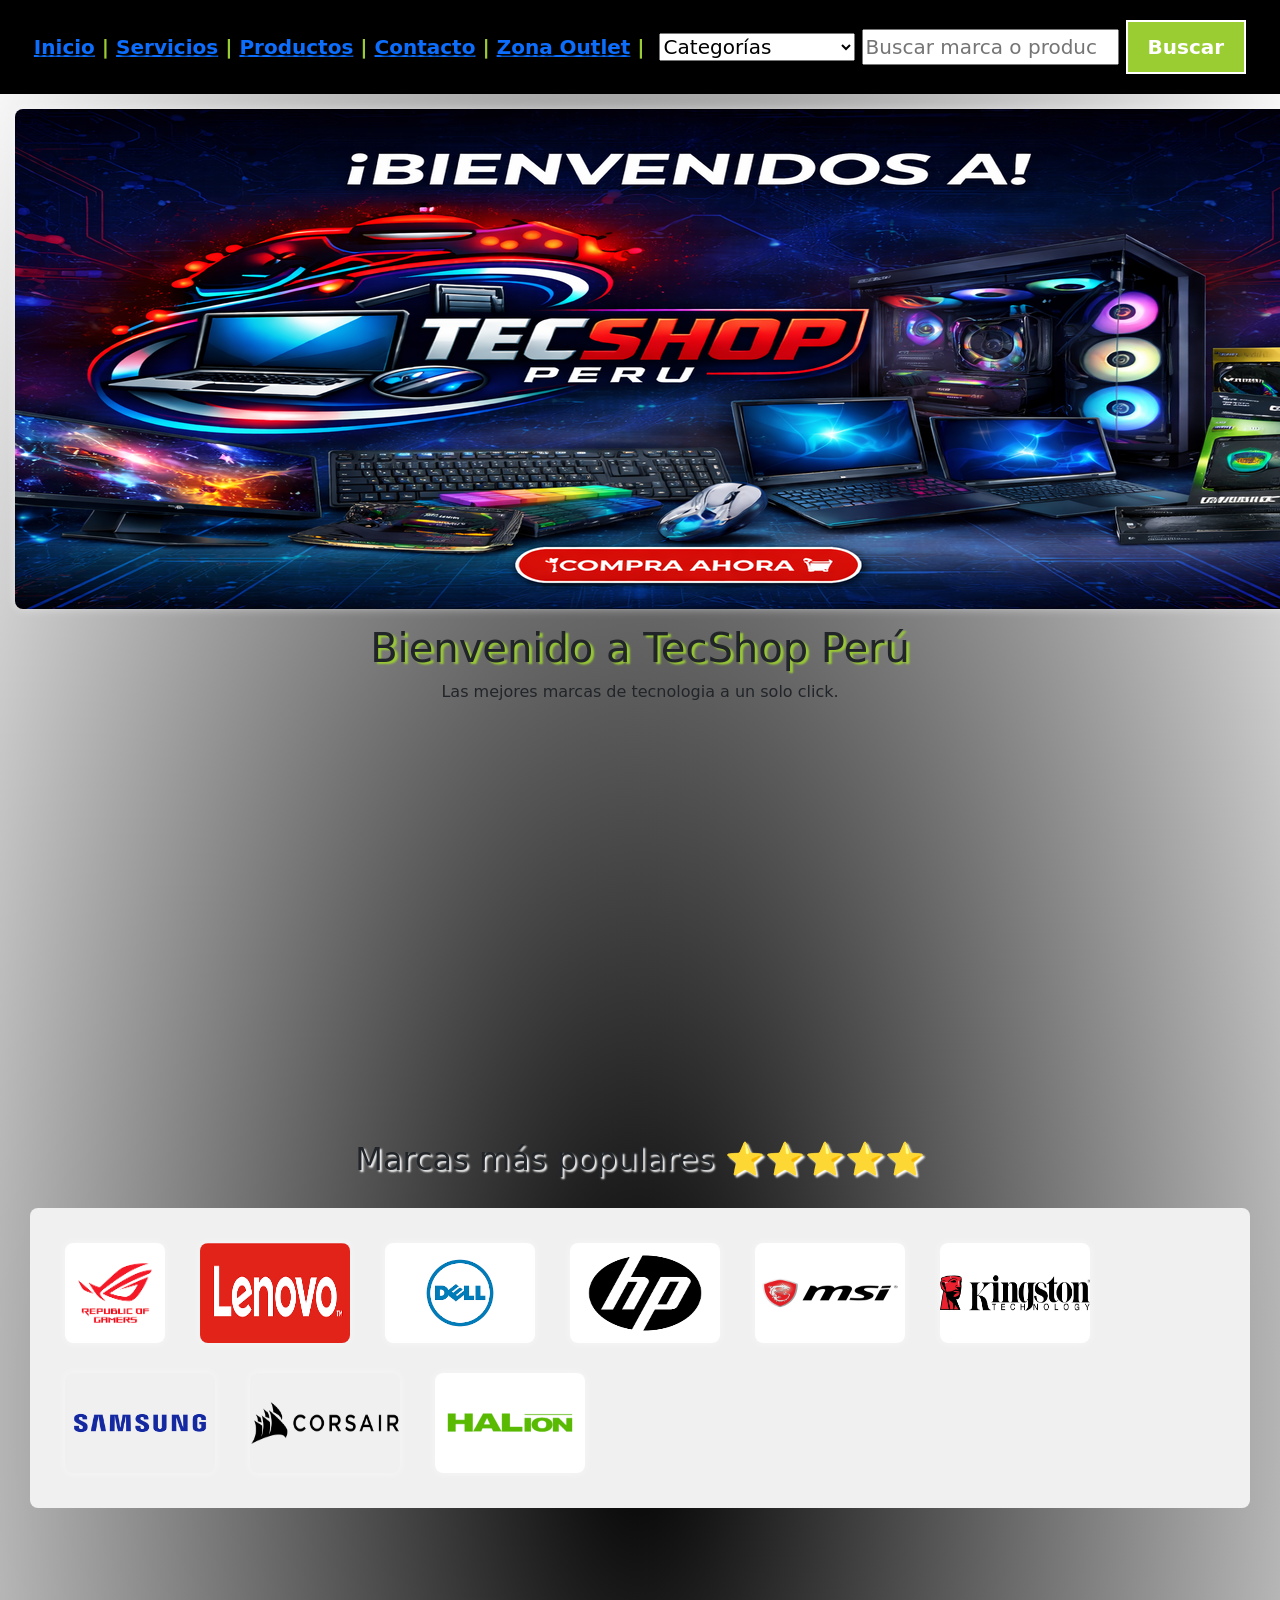
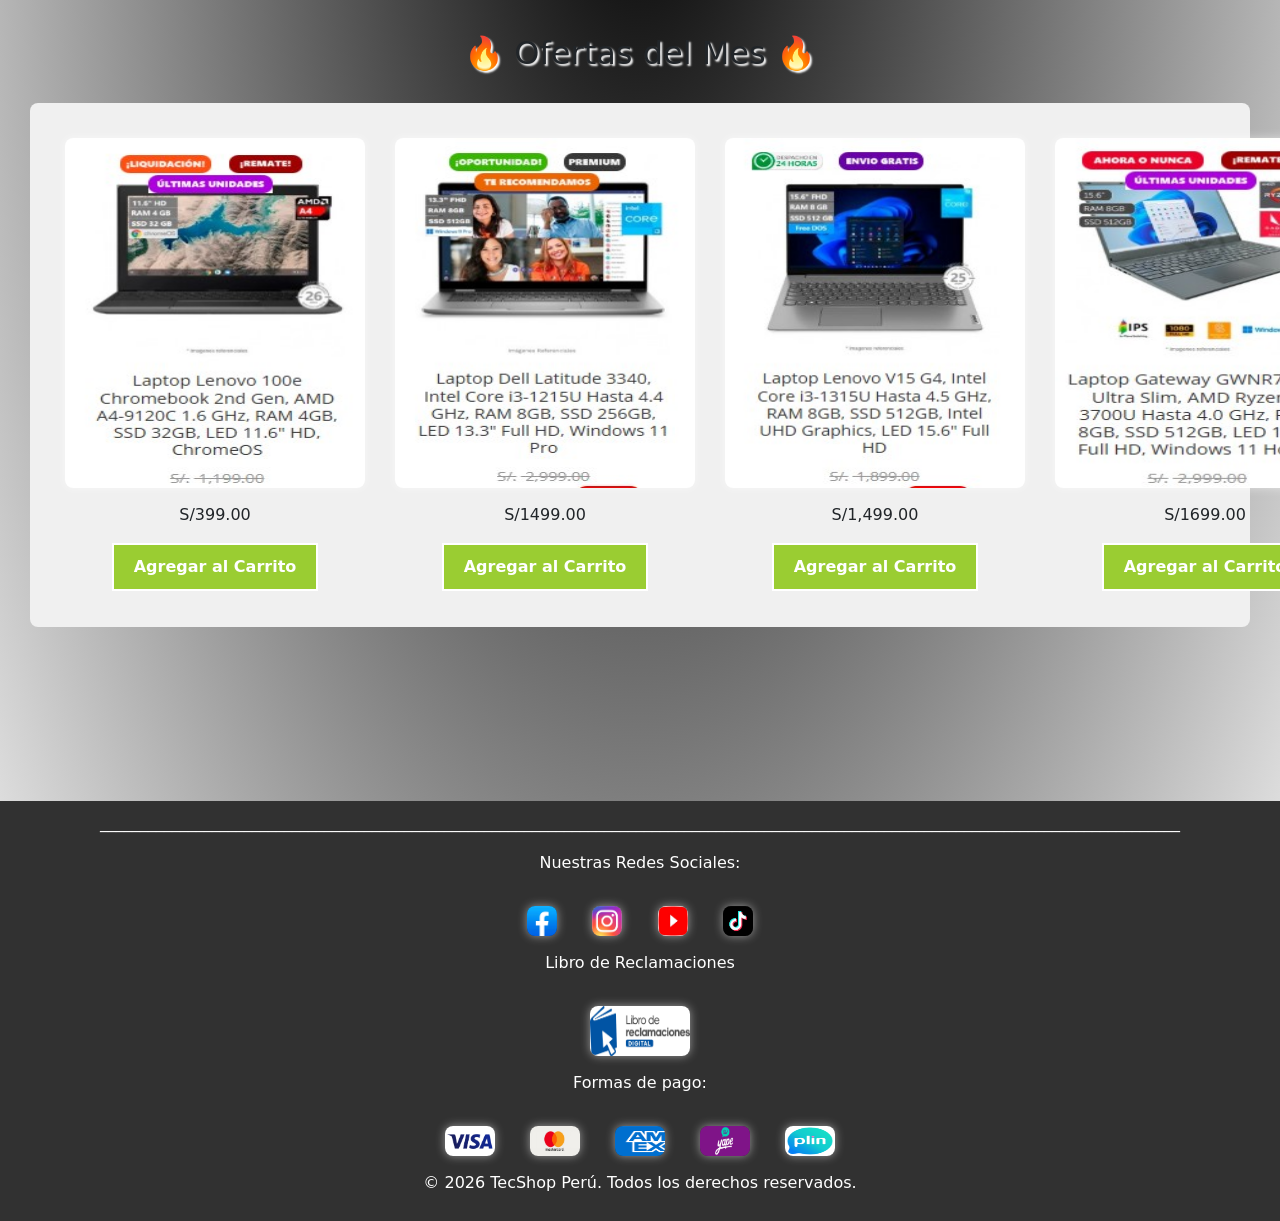
==== index.html @ 53ff3b76 "Se creó la versión 2.0 de mi proyecto web TecShop" ====
<!DOCTYPE html>
<html lang="es">
<head>
    <meta charset="UTF-8">
    <meta name="viewport" content="width=device-width, initial-scale=1.0">
    <title>Tecshop - Inicio</title>
    <link rel="preconnect" href="https://fonts.googleapis.com">
    <link rel="preconnect" href="https://fonts.gstatic.com" crossorigin>
    <link href="https://fonts.googleapis.com/css2?family=Chakra+Petch:ital,wght@0,300;0,400;0,500;0,600;0,700;1,300;1,400;1,500;1,600;1,700&display=swap" rel="stylesheet">
    <link rel="stylesheet" href="./css/estilos.css">
    <link href="https://cdn.jsdelivr.net/npm/bootstrap@5.3.8/dist/css/bootstrap.min.css" rel="stylesheet" integrity="sha384-sRIl4kxILFvY47J16cr9ZwB07vP4J8+LH7qKQnuqkuIAvNWLzeN8tE5YBujZqJLB" crossorigin="anonymous">
</head>
<body>

    <!-- Menú de navegación-->

    <header>
        <nav>
            <a href="index.html">Inicio</a>  |
            <a href="servicios.html">Servicios</a>  |
            <a href="productos.html">Productos</a>  |
            <a href="contacto.html">Contacto</a>  |
            <a href="remate.html">Zona Outlet</a>  |
            <label for="categorias"></label>
            <select id="categorias" name="categorias">
                <option value="Categorías">Categorías</option>
                <option value="laptops">Laptops</option>
                <option value="Pcs">Pcs de Escritorio</option>
                <option value="monitores">Monitores</option>
                <option value="accesorios">Accesorios</option>
                <option value="Memorias">Memorias</option>
                <option value="Almacenamiento">Almacenamiento</option>
                <option value="Refrigeración">Refrigeración</option>
                <option value="Graficas">Tarjetas Gráficas</option>
                <option value="Fuentes">Fuentes de Poder</option>
            </select>
                
            <input type="search" placeholder="Buscar marca o producto..."> <button type="submit">Buscar</button>
        </nav>
    </header>

    <!-- Contenido de Inicio-->
   
    <main>
        <div>
            <img src="./imagenes/logo1.png" alt="Logo de TecShop" >           
            <center><h1>Bienvenido a TecShop Perú</h1>
            <p>Las mejores marcas de tecnologia a un solo click.</p></center>
            <video loop muted width="600" height="400" autoplay>
                <source src="./videos/videointro.mp4" type="video/mp4">
                Tu navegador no soporta el elemento de video.
            </video>
        </div>   
        

        <br><br><br><br>
        <h2>Marcas más populares ⭐⭐⭐⭐⭐</h2>
        <section>
            <br><br>
            <div>
                <img src="./imagenes/asuslogo.png" height="100" alt="Logo de Asus">
                <img src="./imagenes/lenovologo.png" width="150" height="100" alt="Logo de Lenovo">
                <img src="./imagenes/delllogo.png" width="150" height="100" alt="Logo de Dell">
                <img src="./imagenes/hplogo.png" width="150" height="100" alt="Logo de HP">
                <img src="./imagenes/msilogo.png" width="150" height="100" alt="Logo de MSI">                        
                <img src="./imagenes/kingstonlogo.jpg" width="150" height="100" alt="Logo de Kingston">
                <img src="./imagenes/samsunglogo.png" width="150" height="100" alt="Logo de Samsung">
                <img src="./imagenes/corsairlogo.png" width="150" height="100" alt="Logo de Corsair">
                <img src="./imagenes/halionlogo.jpg" width="150" height="100" alt="Logo de Halion">
            </div>
            
        </section>
        <br><br><br><br>
        <div>
            <h2>🔥 Ofertas del Mes 🔥</h2>
        </div>

        <section class="ofertas">
            
            <br><br>
            <div>
                <img src="./imagenes/oferta1.jpg" width="300" height="350" alt="Oferta 1">
                <p>S/399.00</p>
                <p><button>Agregar al Carrito</button></p>
            </div>   
            <div>
                <img src="./imagenes/oferta2.jpg" width="300" height="350" alt="Oferta 2">
                <p>S/1499.00</p>
                <p><button>Agregar al Carrito</button></p>                        
            </div>
            <div>
                <img src="./imagenes/oferta3.jpg" width="300" height="350" alt="Oferta 3">
                <p>S/1,499.00</p>
                <p><button>Agregar al Carrito</button></p>
            </div>
            <div>
                <img src="./imagenes/oferta4.jpg" width="300" height="350" alt="Oferta 4">
                <p>S/1699.00</p>
                <p><button>Agregar al Carrito</button></p>
            </div>
        </section>
    </main>

    <br><br><br><br><br><br>
    <footer>
        <p>_______________________________________________________________________________________________________________________________________</p>
        <div>
            <p>Nuestras Redes Sociales:</p>
            <a href="http://www.facebook.com"><img src="./imagenes/facebook.jpg" width="30" height="30" alt=""></a>
            <a href="http://www.instagram.com"><img src="./imagenes/instagram.jpg" width="30" height="30" alt=""></a>
            <a href="http://www.youtube.com"><img src="./imagenes/youtube.jpg" width="30" height="30" alt=""></a>
            <a href="http://www.tiktok.com"><img src="./imagenes/tiktok.jfif" width="30" height="30" alt=""></a>
        </div>
        <div>
            <p>Libro de Reclamaciones</p>
            <img src="./imagenes/libro.jpg" alt="Libro de Reclamaciones" width="100" height="50">
        </div>
        <div>
            <p>Formas de pago:</p>
           <img src="./imagenes/visalogo.jpg" alt="Logo de Visa" width="50" height="30">
           <img src="./imagenes/mastercard.png" alt="Logo de Mastercard" width="50" height="30">
           <img src="./imagenes/amexlogo.png" alt="Logo de American Express" width="50" height="30">
           <img src="./imagenes/yapelogo.png" alt="Logo de Yape" width="50" height="30">
           <img src="./imagenes/plinlogo.png" alt="Logo de Plin" width="50" height="30">
        </div>
        
        <p>© 2026 TecShop Perú. Todos los derechos reservados.</p>

    </footer>
    
</body>
</html>
---- css/estilos.css ----
.chakra-petch-light {
  font-family: "Chakra Petch", sans-serif;
  font-weight: 300;
  font-style: normal;
}

.chakra-petch-regular {
  font-family: "Chakra Petch", sans-serif;
  font-weight: 400;
  font-style: normal;
}

.chakra-petch-medium {
  font-family: "Chakra Petch", sans-serif;
  font-weight: 500;
  font-style: normal;
}

.chakra-petch-semibold {
  font-family: "Chakra Petch", sans-serif;
  font-weight: 600;
  font-style: normal;
}

.chakra-petch-bold {
  font-family: "Chakra Petch", sans-serif;
  font-weight: 700;
  font-style: normal;
}

.chakra-petch-light-italic {
  font-family: "Chakra Petch", sans-serif;
  font-weight: 300;
  font-style: italic;
}

.chakra-petch-regular-italic {
  font-family: "Chakra Petch", sans-serif;
  font-weight: 400;
  font-style: italic;
}

.chakra-petch-medium-italic {
  font-family: "Chakra Petch", sans-serif;
  font-weight: 500;
  font-style: italic;
}

.chakra-petch-semibold-italic {
  font-family: "Chakra Petch", sans-serif;
  font-weight: 600;
  font-style: italic;
}

.chakra-petch-bold-italic {
  font-family: "Chakra Petch", sans-serif;
  font-weight: 700;
  font-style: italic;
}

@media screen and (max-width: 1200px) {
    h1 {
        font-size: 48px;
    }
    
    h2 {
        font-size: 32px;
    }
    
    section.ofertas {
        flex-direction: column;
        align-items: center;
    }
    
    img {
        max-width: 80%;
        margin: 10px 0;
    }
}


body {
    font-family: "Chakra Petch", sans-serif;
    background: radial-gradient(ellipse at center, #000000, #ffffff );
    margin: 0;    
}

header {
    background-color: #000000;
    color: yellowgreen;    
    text-align: center;
    text-shadow: black 3px 2px 2px;
    padding: 20px;
    font-weight: bold;
    font-size: 20px
}

a {
    color: white;
    text-decoration: none;
    
    
}

a:hover {
    text-decoration: underline;
    color: yellowgreen;   
}

h1 {
    font-size: 72px;
    margin: 0;
    color: white;
    text-shadow: yellowgreen 3px 2px 2px;
    text-align: center;
}

h2 {
    font-size: 52px;
    margin: 20px 0;
    color: yellowgreen;
    text-align: center;
    text-shadow: white 2px 2px 2px;
}

video {
    display: block;
    margin: 20px auto;
    max-width: 100%;
    height: auto;
}

section.ofertas {
    background-color: #f0f0f0;
    padding: 20px;
    margin: 30px;
    border-radius: 8px;
    display: flex;
    flex-direction: row;
    justify-content: space-around;
    text-align: center;
    
}   
section {
    background-color: #f0f0f0;
    padding: 20px;
    margin: 30px;
    border-radius: 8px;
    display: flex;
    flex-direction: row;

}

img {
    margin: 15px;
    border-radius: 8px;
    box-shadow: 0 0 10px rgba(255, 255, 255, 0.5);
    align-items: center;
}

footer {
    background-color: #313131;
    color: white;
    text-align: center;
    padding: 10px;
    position: bottom;
    width: 100%;
    bottom: 0;
}

button {
    background-color: yellowgreen;
    color: white;
    border: white 2px solid;
    padding: 10px 20px;
    text-align: center;
    text-decoration: none;
    display: inline-block;
    font-size: 16px;
    margin: 4px 2px;
    cursor: pointer;
    border-radius: 4px;
    font-weight: bold;
}

button:hover {
    background-color: black;
    color: yellowgreen;
    border: yellowgreen 2px solid;
}
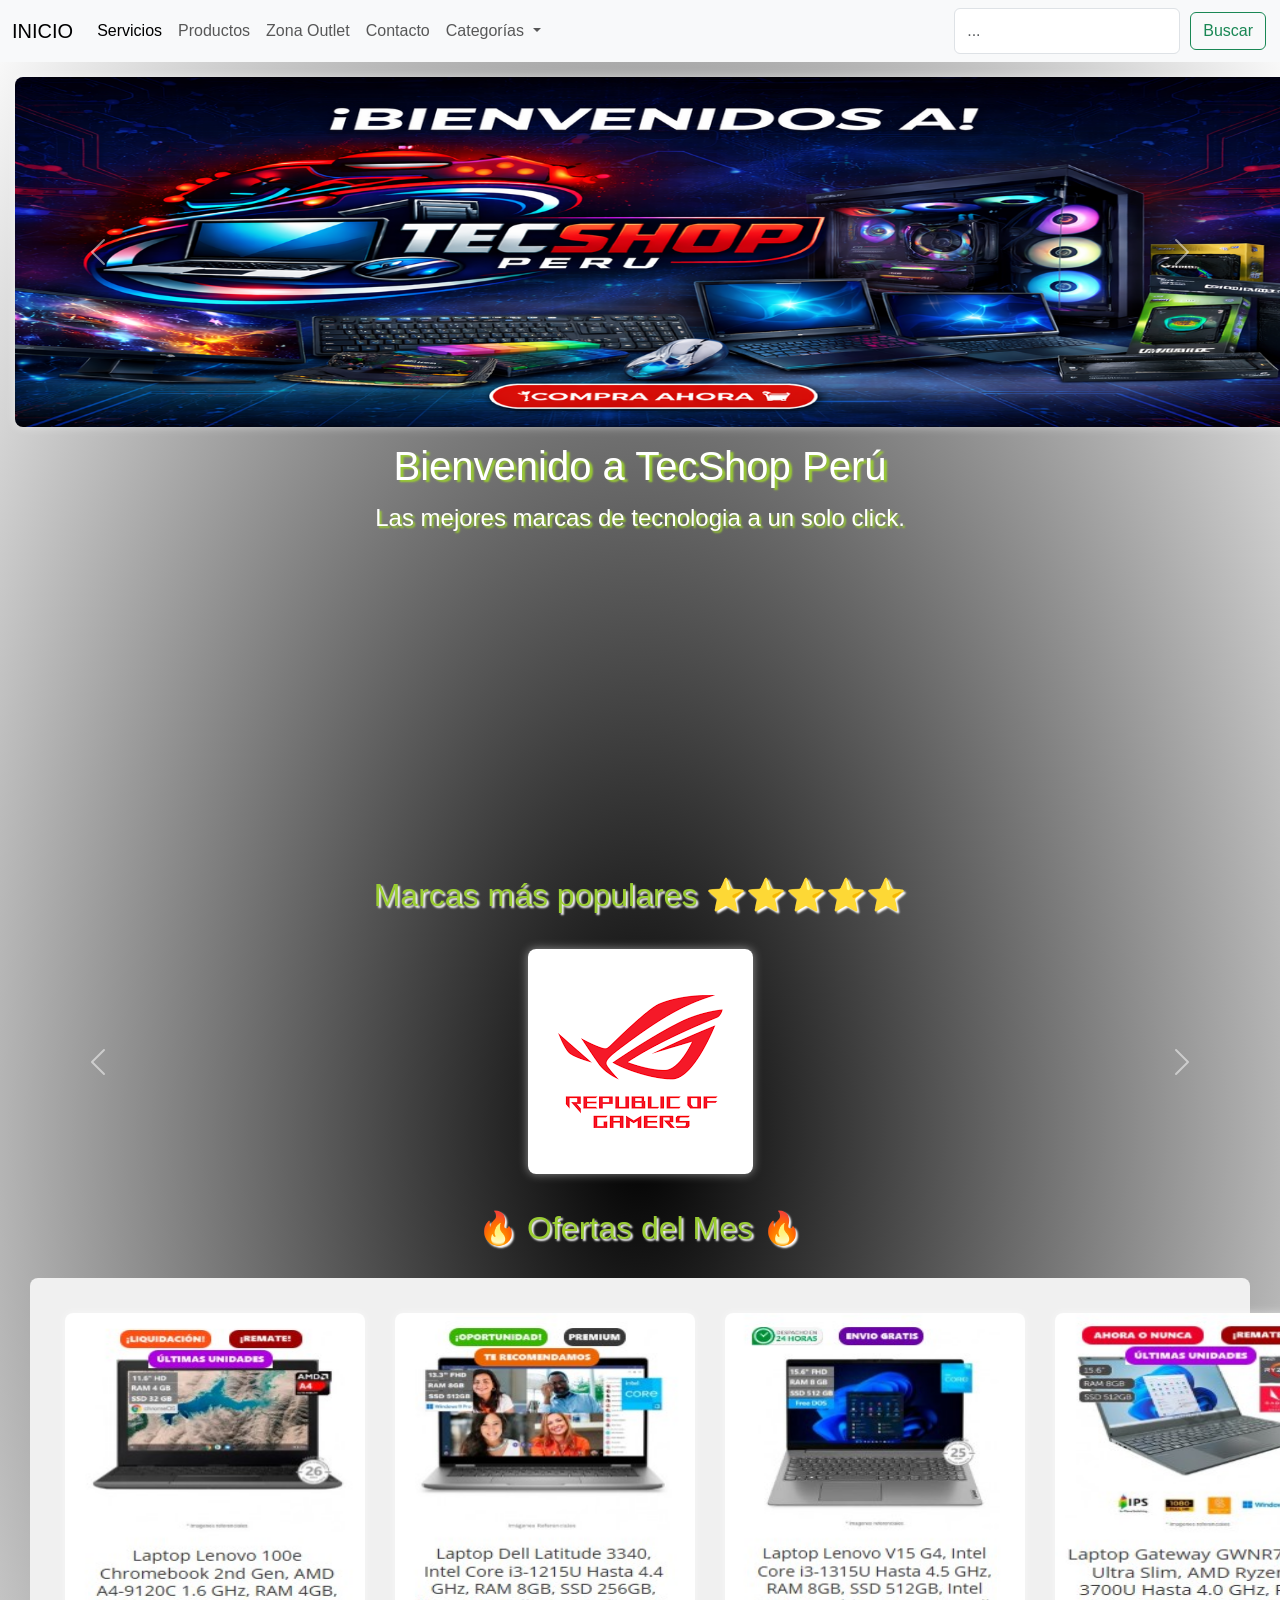
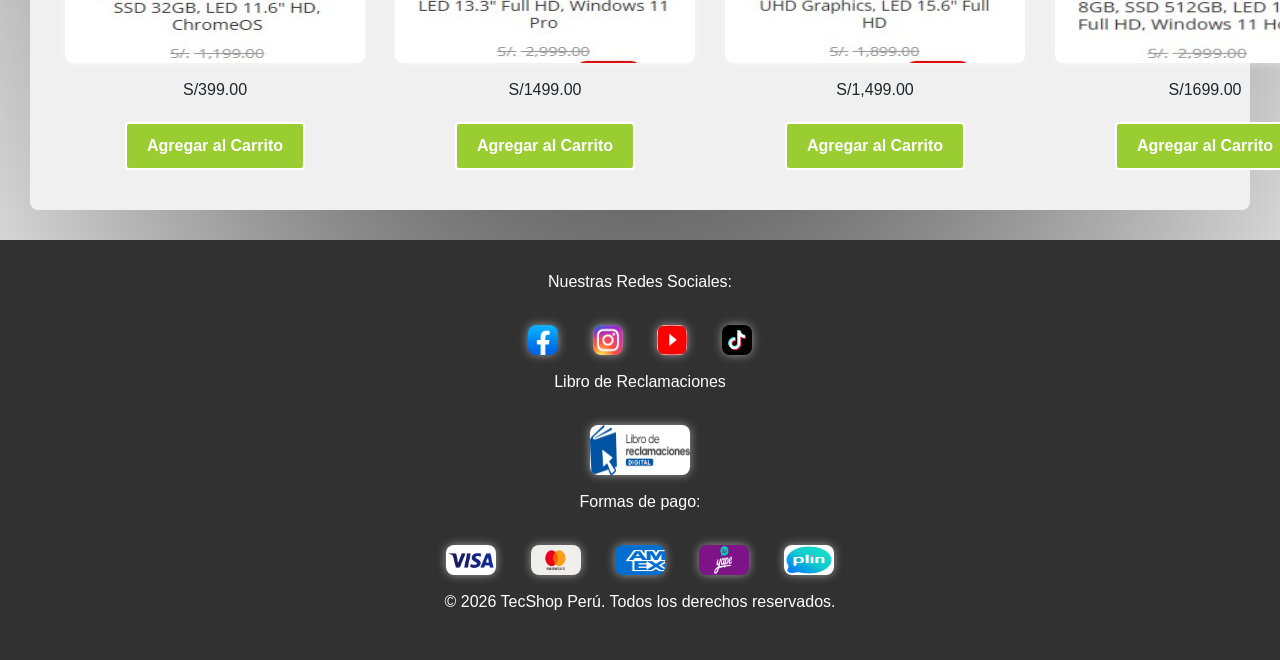
==== commit 1b17b628: "Actualizacion de archivos css y html Se adapto bootstrap a los archivos html y se corrigieron alguno" ====
--- a/index.html
+++ b/index.html
@@ -7,71 +7,157 @@
     <link rel="preconnect" href="https://fonts.googleapis.com">
     <link rel="preconnect" href="https://fonts.gstatic.com" crossorigin>
     <link href="https://fonts.googleapis.com/css2?family=Chakra+Petch:ital,wght@0,300;0,400;0,500;0,600;0,700;1,300;1,400;1,500;1,600;1,700&display=swap" rel="stylesheet">
+    <link href="https://cdn.jsdelivr.net/npm/bootstrap@5.3.8/dist/css/bootstrap.min.css" rel="stylesheet">
     <link rel="stylesheet" href="./css/estilos.css">
-    <link href="https://cdn.jsdelivr.net/npm/bootstrap@5.3.8/dist/css/bootstrap.min.css" rel="stylesheet" integrity="sha384-sRIl4kxILFvY47J16cr9ZwB07vP4J8+LH7qKQnuqkuIAvNWLzeN8tE5YBujZqJLB" crossorigin="anonymous">
 </head>
 <body>
 
     <!-- Menú de navegación-->
 
-    <header>
-        <nav>
-            <a href="index.html">Inicio</a>  |
-            <a href="servicios.html">Servicios</a>  |
-            <a href="productos.html">Productos</a>  |
-            <a href="contacto.html">Contacto</a>  |
-            <a href="remate.html">Zona Outlet</a>  |
-            <label for="categorias"></label>
-            <select id="categorias" name="categorias">
-                <option value="Categorías">Categorías</option>
-                <option value="laptops">Laptops</option>
-                <option value="Pcs">Pcs de Escritorio</option>
-                <option value="monitores">Monitores</option>
-                <option value="accesorios">Accesorios</option>
-                <option value="Memorias">Memorias</option>
-                <option value="Almacenamiento">Almacenamiento</option>
-                <option value="Refrigeración">Refrigeración</option>
-                <option value="Graficas">Tarjetas Gráficas</option>
-                <option value="Fuentes">Fuentes de Poder</option>
-            </select>
-                
-            <input type="search" placeholder="Buscar marca o producto..."> <button type="submit">Buscar</button>
-        </nav>
-    </header>
-
-    <!-- Contenido de Inicio-->
+
+<header>
+    <nav class="navbar navbar-expand-lg bg-body-tertiary">
+  <div class="container-fluid">
+    <a class="navbar-brand" href="./index.html">INICIO</a>
+    <button class="navbar-toggler" type="button" data-bs-toggle="collapse" data-bs-target="#navbarSupportedContent" aria-controls="navbarSupportedContent" aria-expanded="false" aria-label="Toggle navigation">
+      <span class="navbar-toggler-icon"></span>
+    </button>
+    <div class="collapse navbar-collapse" id="navbarSupportedContent">
+      <ul class="navbar-nav me-auto mb-2 mb-lg-0">
+        <li class="nav-item">
+          <a class="nav-link active" aria-current="page" href="./servicios.html">Servicios</a>
+        </li>
+        <li class="nav-item">
+          <a class="nav-link" href="./productos.html">Productos</a>
+        </li>
+        <li class="nav-item">
+          <a class="nav-link" href="./remate.html">Zona Outlet</a>
+        </li>
+        <li class="nav-item">
+          <a class="nav-link" href="./contacto.html">Contacto</a>
+        </li>
+        <li class="nav-item dropdown">
+          <a class="nav-link dropdown-toggle" href="#" role="button" data-bs-toggle="dropdown" aria-expanded="false">
+            Categorías
+          </a>
+          <ul class="dropdown-menu">
+            <li><a class="dropdown-item" href="./laptops.html">Laptops</a></li>
+            <li><hr class="dropdown-divider"></li>
+            <li><a class="dropdown-item" href="./computadoras.html  ">Pcs de Escritorio</a></li>
+            <li><hr class="dropdown-divider"></li>
+            <li><a class="dropdown-item" href="./monitores.html">Monitores</a></li>
+            <li><hr class="dropdown-divider"></li>
+            <li><a class="dropdown-item" href="./accesorios.html">Accesorios</a></li>
+            <li><hr class="dropdown-divider"></li>
+            <li><a class="dropdown-item" href="./memorias.html">Memorias</a></li>
+            <li><hr class="dropdown-divider"></li>
+            <li><a class="dropdown-item" href="./almacenamiento.html">Almacenamiento</a></li>
+            <li><hr class="dropdown-divider"></li>
+            <li><a class="dropdown-item" href="./refrigeracion.html">Refrigeración</a></li>
+            <li><hr class="dropdown-divider"></li>
+            <li><a class="dropdown-item" href="./graficas.html">Tarjetas Gráficas</a></li>
+            <li><hr class="dropdown-divider"></li>
+            <li><a class="dropdown-item" href="./fuentes.html">Fuentes de Poder</a></li>
+            
+          </ul>
+        </li>        
+      </ul>
+      <form class="d-flex" role="search">
+        <input class="form-control me-2" type="search" placeholder="..." aria-label="Search"/>
+        <button class="btn btn-outline-success" type="submit">Buscar</button>
+      </form>
+    </div>
+  </div>
+</nav>
+</header>
+
+ <!-- Contenido de Inicio-->
    
     <main>
-        <div>
-            <img src="./imagenes/logo1.png" alt="Logo de TecShop" >           
-            <center><h1>Bienvenido a TecShop Perú</h1>
-            <p>Las mejores marcas de tecnologia a un solo click.</p></center>
+
+        <div id="carouselExampleAutoplaying" class="carousel slide" data-bs-ride="carousel">
+  <div class="carousel-inner">
+    <div class="carousel-item active">
+      <img src="./imagenes/logo1.png" class="d-block w-100" style="height: 350px;" alt="...">
+    </div>
+    <div class="carousel-item">
+      <img src="./imagenes/banneroferta1.png" class="d-block w-100" style="height: 350px;" alt="...">
+    </div>
+    <div class="carousel-item">
+      <img src="./imagenes/banneroferta2.png" class="d-block w-100" style="height: 350px;" alt="...">
+    </div>
+    <div class="carousel-item">
+      <img src="./imagenes/banneroferta3.png" class="d-block w-100" style="height: 350px;" alt="...">
+    </div>
+  </div>
+  <button class="carousel-control-prev" type="button" data-bs-target="#carouselExampleAutoplaying" data-bs-slide="prev">
+    <span class="carousel-control-prev-icon" aria-hidden="true"></span>
+    <span class="visually-hidden">Previous</span>
+  </button>
+  <button class="carousel-control-next" type="button" data-bs-target="#carouselExampleAutoplaying" data-bs-slide="next">
+    <span class="carousel-control-next-icon" aria-hidden="true"></span>
+    <span class="visually-hidden">Next</span>
+  </button>
+</div>
+
+
+        <div>
+                   
+            <h1>Bienvenido a TecShop Perú</h1>
+            <p id="slogan">Las mejores marcas de tecnologia a un solo click.</p>
             <video loop muted width="600" height="400" autoplay>
                 <source src="./videos/videointro.mp4" type="video/mp4">
                 Tu navegador no soporta el elemento de video.
             </video>
-        </div>   
-        
-
-        <br><br><br><br>
+        </div> 
+
+
         <h2>Marcas más populares ⭐⭐⭐⭐⭐</h2>
-        <section>
-            <br><br>
-            <div>
-                <img src="./imagenes/asuslogo.png" height="100" alt="Logo de Asus">
-                <img src="./imagenes/lenovologo.png" width="150" height="100" alt="Logo de Lenovo">
-                <img src="./imagenes/delllogo.png" width="150" height="100" alt="Logo de Dell">
-                <img src="./imagenes/hplogo.png" width="150" height="100" alt="Logo de HP">
-                <img src="./imagenes/msilogo.png" width="150" height="100" alt="Logo de MSI">                        
-                <img src="./imagenes/kingstonlogo.jpg" width="150" height="100" alt="Logo de Kingston">
-                <img src="./imagenes/samsunglogo.png" width="150" height="100" alt="Logo de Samsung">
-                <img src="./imagenes/corsairlogo.png" width="150" height="100" alt="Logo de Corsair">
-                <img src="./imagenes/halionlogo.jpg" width="150" height="100" alt="Logo de Halion">
-            </div>
-            
-        </section>
-        <br><br><br><br>
-        <div>
+
+       <div id="carouselExampleAutoplaying" class="carousel slide" data-bs-ride="carousel">
+  <div class="carousel-inner">
+    <div class="carousel-item active">
+      <img src="./imagenes/asuslogo.png" class="d-block w-30 mx-auto" alt="Logo de Asus">
+    </div>
+    <div class="carousel-item">
+      <img src="./imagenes/lenovologo.png" class="d-block w-30 mx-auto" style="height: 200px;" alt="Logo de Lenovo">
+    </div>
+    <div class="carousel-item">
+      <img src="./imagenes/delllogo.png" class="d-block w-30 mx-auto" style="height: 200px;" alt="Logo de Dell">
+    </div>
+    <div class="carousel-item">
+      <img src="./imagenes/hplogo.png" class="d-block w-30 mx-auto" style="height: 200px;" alt="Logo de HP">
+    </div>
+    <div class="carousel-item">
+      <img src="./imagenes/msilogo.png" class="d-block w-30 mx-auto" style="height: 200px;" alt="Logo de MSI">
+    </div>
+    <div class="carousel-item">
+      <img src="./imagenes/kingstonlogo.jpg" class="d-block w-30 mx-auto" style="height: 200px;" alt="Logo de Kingston">
+    </div>
+    <div class="carousel-item">
+      <img src="./imagenes/samsunglogo.png" class="d-block w-30 mx-auto" style="height: 200px;" alt="Logo de Samsung">
+    </div>
+    <div class="carousel-item">
+      <img src="./imagenes/corsairlogo.png" class="d-block w-30 mx-auto" style="height: 200px;" alt="Logo de Corsair">
+    </div>
+    <div class="carousel-item">
+      <img src="./imagenes/halionlogo.jpg" class="d-block mx-auto" style="height: 200px;" alt="Logo de Halion">
+    </div>    
+  </div>
+  <button class="carousel-control-prev" type="button" data-bs-target="#carouselExampleAutoplaying" data-bs-slide="prev">
+    <span class="carousel-control-prev-icon" aria-hidden="true"></span>
+    <span class="visually-hidden">Previous</span>
+  </button>
+  <button class="carousel-control-next" type="button" data-bs-target="#carouselExampleAutoplaying" data-bs-slide="next">
+    <span class="carousel-control-next-icon" aria-hidden="true"></span>
+    <span class="visually-hidden">Next</span>
+  </button>
+</div>
+        
+
+        
+        
+    <div>
             <h2>🔥 Ofertas del Mes 🔥</h2>
         </div>
 
@@ -101,9 +187,9 @@
         </section>
     </main>
 
-    <br><br><br><br><br><br>
+    
     <footer>
-        <p>_______________________________________________________________________________________________________________________________________</p>
+        
         <div>
             <p>Nuestras Redes Sociales:</p>
             <a href="http://www.facebook.com"><img src="./imagenes/facebook.jpg" width="30" height="30" alt=""></a>
@@ -127,6 +213,6 @@
         <p>© 2026 TecShop Perú. Todos los derechos reservados.</p>
 
     </footer>
-    
+  <script src="https://cdn.jsdelivr.net/npm/bootstrap@5.3.8/dist/js/bootstrap.bundle.min.js"></script>  
 </body>
 </html>
--- a/css/estilos.css
+++ b/css/estilos.css
@@ -58,23 +58,31 @@
   font-style: italic;
 }
 
-@media screen and (max-width: 1200px) {
-    h1 {
-        font-size: 48px;
-    }
-    
-    h2 {
-        font-size: 32px;
-    }
-    
-    section.ofertas {
-        flex-direction: column;
-        align-items: center;
-    }
-    
-    img {
-        max-width: 80%;
-        margin: 10px 0;
+/* Tablets (>= 576px) */
+@media screen and (min-width: 576px) {
+    body {
+        font-size: 17px;
+    }
+}
+
+/* Tablets grandes (>= 768px) */
+@media screen and (min-width: 768px) {
+    body {
+        font-size: 18px;
+    }
+}
+
+/* Laptops (>= 992px) */
+@media screen and (min-width: 992px) {
+    body {
+        font-size: 19px;
+    }
+}
+
+/* Pantallas grandes (>= 1200px) */
+@media screen and (min-width: 1200px) {
+    body {
+        font-size: 20px;
     }
 }
 
@@ -82,19 +90,16 @@
 body {
     font-family: "Chakra Petch", sans-serif;
     background: radial-gradient(ellipse at center, #000000, #ffffff );
-    margin: 0;    
-}
-
-header {
-    background-color: #000000;
-    color: yellowgreen;    
-    text-align: center;
-    text-shadow: black 3px 2px 2px;
+    margin: 0;
+    font-size: 16px;    
+}
+
+header:hover {
+    background-color: black;
+    transition: background-color 1s ease;
     padding: 20px;
-    font-weight: bold;
-    font-size: 20px
-}
-
+    text-align: center;
+}
 a {
     color: white;
     text-decoration: none;
@@ -104,19 +109,25 @@
 
 a:hover {
     text-decoration: underline;
-    color: yellowgreen;   
-}
-
-h1 {
-    font-size: 72px;
+    color: yellowgreen;    
+}
+
+#slogan {
+    text-align: center;
+    color: white;
+    text-shadow: yellowgreen 2px 2px 2px;
+    font-size: 24px;
+    margin-top: 10px; 
+ }
+
+h1 {    
     margin: 0;
     color: white;
     text-shadow: yellowgreen 3px 2px 2px;
     text-align: center;
 }
 
-h2 {
-    font-size: 52px;
+h2 {    
     margin: 20px 0;
     color: yellowgreen;
     text-align: center;
@@ -162,11 +173,17 @@
     background-color: #313131;
     color: white;
     text-align: center;
-    padding: 10px;
+    padding: 30px;
     position: bottom;
     width: 100%;
     bottom: 0;
-}
+    margin-top: 10px;
+}
+
+footer img:hover {
+    transform: rotate(20deg);
+}
+
 
 button {
     background-color: yellowgreen;
